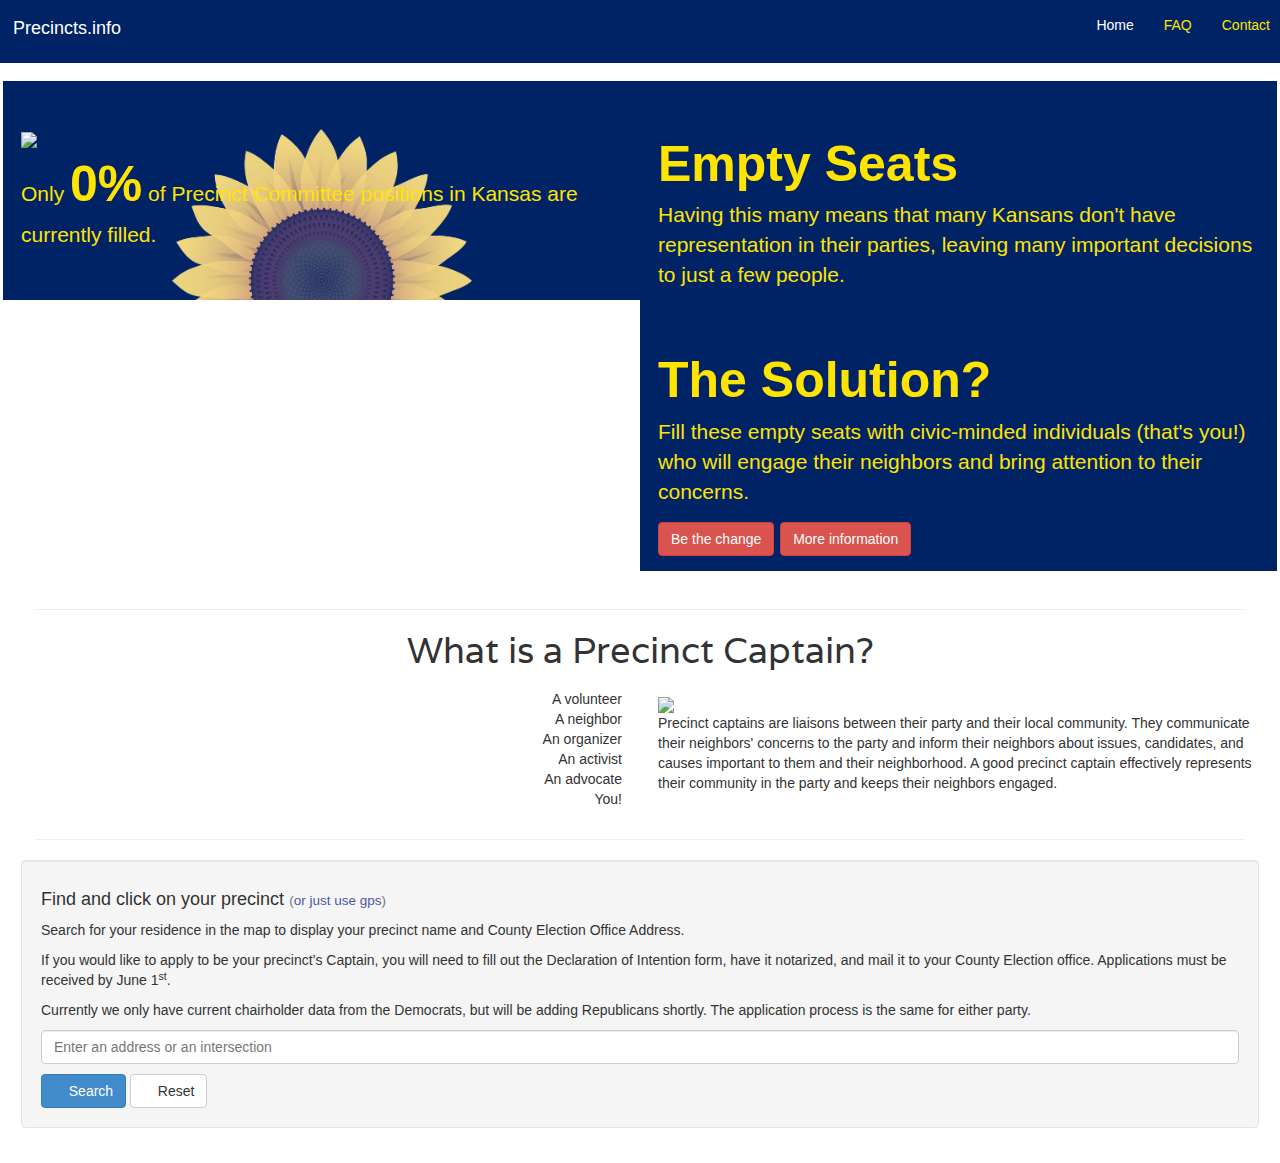
==== index.html @ 1366dc20 "retooling contacts, added some out of band updates from machewgc" ====
<!DOCTYPE html>
<html lang='en'>
  <head>
    <title>Precincts.info</title>
    <meta charset='utf-8' />
    <meta name="viewport" content="width=device-width, initial-scale=1.0, maximum-scale=1.0, user-scalable=no" />
    <meta content='Precincts.info is trying to get citizens involved in their local politics to increase the quality of representation in Kansas.' name='description' />    <!--fb og info-->
    <meta content="At Precincts.info we believe that participation is the key to representation, and are encouraging citizens to become a part of their local politics to increase the quality of their representation." property="og:description"/>
    <meta content="Precincts.info" property="og:title"/>
    <meta content="http://precincts.info/images/ks_og.png" property="og:image"/>
    <meta content="600" property="og:image:height"/>
    <meta content="360" property="og:image:width"/>

    <meta content="http://precincts.info" property="og:url"/>
    <!-- Styles -->
    <link rel="stylesheet" href="css/bootstrap.min.css"/>
    <link rel="stylesheet" href="css/custom.css"/>
    <link href='https://fonts.googleapis.com/css?family=Varela&subset=latin,latin-ext' rel='stylesheet' type='text/css'>
    <!-- HTML5 shim, for IE6-8 support of HTML5 elements -->
    <!--[if lt IE 9]>
      <script type="text/javascript" src="https://html5shim.googlecode.com/svn/trunk/html5.js"></script>
    <![endif]-->
  </head>
  <body>
    <div class='navbar navbar-default navbar-static-top'>
      <div class='container-fluid'>
        <div class="navbar-header">
          <button type="button" class="navbar-toggle" data-toggle="collapse" data-target=".navbar-collapse">
            <span class="icon-bar"></span>
            <span class="icon-bar"></span>
            <span class="icon-bar"></span>
          </button>
          <a class='navbar-brand' href='index.html'>Precincts.info</a>
        </div>
        <div class="navbar-collapse collapse">
          <ul class="nav navbar-nav navbar-right">
            <li class='active'><a href="index.html">Home</a></li>
            <li><a href="faq.html">FAQ</a></li>
            <li><a href="contact.html">Contact</a></li>
          </ul>
        </div><!--/.nav-collapse -->
      </div>
    </div>
    <div class='container-fluid'>
      <div class ="row enforce-jumbotron-height">
        <div class='col-md-6 col-sm-12 jumbotron kansas-blue first-block connected' id='circle'><p style="text-align:left; margin-bottom:50px">Only <strong></strong> of Precinct Committee positions in Kansas are currently filled.</p>
        </div>
        <div class='col-md-6 col-sm-12 jumbotron kansas-blue first-block connected' id='placeholder'><img src="images/placeholder.png"></img><p style="text-align:left; margin-bottom:50px">Only <strong>0%</strong> of Precinct Committee positions in Kansas are currently filled.</p>
        </div>
        <div class="col-md-6 col-sm-12 center-block jumbotron kansas-blue second-block">
          <strong>Empty Seats</strong>
            <p style="text-align:left">Having this many means that many Kansans don't have representation in their parties, leaving many important decisions to just a few people.</p><br><br>
            <strong>The Solution?</strong>
            <p style="text-align:left">Fill these empty seats with civic-minded individuals (that's you!) who will engage their neighbors and bring attention to their concerns.</p>
            <p>
              <a href='#action'><button type="button" class="btn btn-danger">Be the change</button></a>
              <a href='faq.html'><button type="button" class="btn btn-danger">More information</button></a>
            </p>
        </div>
      </div>
      <div class="col-xs-12"><hr></div>
      <div class="row">
        <h1 class="clean-text text-center">What is a Precinct Captain?</h1>
      </div>
      <div class='row'>
        <!--div class="clearfix"></div-->
        <div class='column col-md-6'>
          <p class="clean-text">
            <ul class="list-unstyled" style="text-align:right">
              <li>A volunteer</li>
              <li>A neighbor</li>
              <li>An organizer</li>
              <li>An activist</li>
              <li>An advocate</li>
              <li>You!</li>
            </ul>
          </p>
        </div>
        <div class='column col-md-6 captain-description'>
          <img src="images/pc.png" class="img-responsive" style="max-width:25%"></img>
          <p>Precinct captains are liaisons between their party and their local community. They communicate their neighbors' concerns to the party and inform their neighbors about issues, candidates, and causes important to them and their neighborhood. A good precinct captain effectively represents their community in the party and keeps their neighbors engaged.</p>
        </div>
      </div>
      <div class="col-xs-12"><hr></div>
      <div class='row'>
        <div class='col-md-12'>
          <div class='well' id="action">
            <h4>
              Find and click on your precinct <small>(<a id='find_me' href='#map_canvas'>or just use gps</a>)</small>
            </h4>
            <p>Search for your residence in the map to display your precinct name and County Election Office Address.</p>
            <p>If you would like to apply to be your precinct’s Captain, you will need to fill out the Declaration of Intention form, have it notarized, and mail it to your County Election office. Applications must be received by June 1<sup>st</sup>.</p>
            <p>Currently we only have current chairholder data from the Democrats, but will be adding Republicans shortly. The application process is the same for either party.<p>
            </p>
              <input class='form-control' id='search_address' placeholder='Enter an address or an intersection' type='text' />
            </p>
            <a class='btn btn-primary' id='search' href="#map_canvas">
              <i class='glyphicon glyphicon-search'></i>
              Search
            </a>
            <a class='btn btn-default' id='reset' href='#'>
              <i class='glyphicon glyphicon-repeat'></i>
              Reset
            </a>
            </br>
          </div>
          <div id='map_canvas'></div>
          <div class='spacer'> </div>
        </div>
      </div>
    </div>

    <script type="text/javascript" src="js/jquery-1.10.2.min.js"></script>
    <script type="text/javascript" src="js/bootstrap.min.js"></script>
    <script type="text/javascript" src="js/circle-progress.js"></script>
    <script type="text/javascript" src="js/jquery.address.js"></script>
    <script type="text/javascript" src="https://maps.google.com/maps/api/js?sensor=false&libraries=places"></script>
    <script type="text/javascript" src="js/maps_lib.js"></script>
    <script type='text/javascript'>
      //<![CDATA[
        $(window).resize(function () {
          var h = $(window).height(),
            offsetTop = 105; // Calculate the top offset

          $('#map_canvas').css('height', (h - offsetTop));
        }).resize();

        $(function() {
          var myMap = new MapsLib({
            fusionTableId:          "1Yo3hgMi_f2PQ4WinuGoGfkMhRb67ivualvPe7Le4",
            /*fusionTableId:        "1gnpTUCwXS5G4qYqdQHljuJA05lakFMRhTMKBd43S",*/
            /*fusionTableId:        "1CXVoElvqucpD6KHSA-5VZDZButQx3W-C43y3NstS",
            /*fusionTableId:        "1OznVqT7hDX0l1VW7Xdo1TTI50SZKhw-4GSBMOjYw",
            /*fusionTableId:      "1C2udCrunvxp5MZ_WI-jJ1Ci-6_lnRUMVtrlf4mxs",*/
            /*googleApiKey:       "AIzaSyA3FQFrNr5W2OEVmuENqhb2MBB2JabdaOY",*/
            locationColumn:     "geometry",
            map_center:         [38.500000, -98.419000],
            locationScope:      "Kansas"
          });

          var autocomplete = new google.maps.places.Autocomplete(document.getElementById('search_address'));


          $(':checkbox').click(function(){
            myMap.doSearch();
          });

          $(':radio').click(function(){
            myMap.doSearch();
          });

          $('#search_radius').change(function(){
            myMap.doSearch();
          });

          $('#search').click(function(){
            myMap.doSearch();
          });

          $('#find_me').click(function(){
            myMap.findMe();
            return false;
          });

          $('#reset').click(function(){
            myMap.reset();
            return false;
          });

          $(":text").keydown(function(e){
              var key =  e.keyCode ? e.keyCode : e.which;
              if(key === 13) {
                  $('#search').click();
                  return false;
              }
          });
        });
      //]]>
    </script>
    <script type="text/javascript" src="js/custom.js"></script>
    <script>
      setTimeout(function(){
        $('#placeholder').hide();
        $('#circle').show();
        $('#circle').circleProgress({
            value: .26,
            size: 300,
            thickness: 150,
            fill: {
                gradient: ["red", "orange"],
                image: "images/sunflower.png"
            }
          }).on('circle-animation-progress', function(event, progress) {
              $(this).find('strong').html(parseInt(26 * progress) + '<i>%</i>');
          });
      }, 1000);
    </script>
  </body>
</html>
---- css/custom.css ----
a { color: #4B58A6; }
a:hover { color: #4B58A6; }

#map_canvas img {
  max-width: none;
  padding-bottom: 15px;
}

.spacer {
  padding-top: 15px;
}

#circle canvas {
    max-width: 100%;
    max-height: 100%;
    display: block;
    margin-left: auto;
    margin-right: auto;
}

#circle {
  display: none;
}

.filter-box {
  height: 15px;
  width: 15px;
  display: inline-block;
  *border-right-width: 2px;
  *border-bottom-width: 2px;
  -webkit-border-radius: 5px;
     -moz-border-radius: 5px;
          border-radius: 5px;
  -webkit-background-clip: padding-box;
     -moz-background-clip: padding;
          background-clip: padding-box;
}

.filter-yellow { background-color: #FBF358; }
.filter-green { background-color: #00E13C; }
.filter-blue { background-color: #5781FC; }
.filter-purple { background-color: #7C54FB; }
.filter-red { background-color: #FB6353; }

canvas {-ms-touch-action: double-tap-zoom;}

/* customizations for iframe template */
.iframe #map_canvas { height: 500px; }
.iframe .well { margin-bottom: 5px; }
.iframe .alert { margin-top: 5px; }



.faqHeader {
    font-size: 27px;
    margin: 20px;
}

.panel-heading [data-toggle="collapse"]:after {
    font-family: 'Glyphicons Halflings';
    float: right;
    color: #1B84B5;
    font-size: 18px;
    line-height: 22px;
    /* rotate "play" icon from > (right arrow) to down arrow */
    -webkit-transform: rotate(-90deg);
    -moz-transform: rotate(-90deg);
    -ms-transform: rotate(-90deg);
    -o-transform: rotate(-90deg);
    transform: rotate(-90deg);
}

.panel-heading [data-toggle="collapse"].collapsed:after {
    /* rotate "play" icon from > (right arrow) to ^ (up arrow) */
    -webkit-transform: rotate(90deg);
    -moz-transform: rotate(90deg);
    -ms-transform: rotate(90deg);
    -o-transform: rotate(90deg);
    transform: rotate(90deg);
    color: #454444;
}

.flag {
  width: 25%;
}

.bigger-header {
  font-size: 72px;
  color: #1B84B5;
}

.img-responsive, .thumbnail>img, .thumbnail a>img, .carousel-inner>.item>img, .carousel-inner>.item>a>img {
  width: 75%;
  padding-top: 2vh;
}

body {
  overflow-x: hidden;
}

.carousel-inner>.item {
  padding: 15px;
  align-content: center;
  background-color: #147FD7;

}

.carousel-control.left {
  background-image: none;
}

.carousel-control.right {
  background-image: none;
}

.jumbotron {
  background-color: #147FD7;
  padding-left: 4vh;
  padding-right: 4vh;
  margin-bottom: 2vh;
}

.jumbotron:first-of-type {

}

.carousel-indicators {
  top: 90%;
}

.intro-text {
  color: white;
  width: 75%;
  align-content: center;
  padding-top: 15px;
  padding-bottom: 6vh;
  text-align: justify;
}

@media (min-width:1367px) {
  .intro-text {
    padding-bottom: 10vh;
  }
}

@media (max-width:667px) {
  .img-responsive, .thumbnail>img, .thumbnail a>img, .carousel-inner>.item>img, .carousel-inner>.item>a>img {
    width: 80%;
  }
  .intro-text {
    width: 80%;
  }
  .carousel-control .icon-prev, .carousel-control .icon-next, .carousel-control .glyphicon-chevron-right {
    top: 90%;
    right: 90%;

  }
   .carousel-control .glyphicon-chevron-left {
     top: 90%;
     left: 90%;
   }
  .jumbotron p {
    font-size: 15px;

  }
}

p {

}

@media (max-width:568px) {
  .img-responsive, .thumbnail>img, .thumbnail a>img, .carousel-inner>.item>img, .carousel-inner>.item>a>img {
    width: 80%;
  }
  .intro-text {
    width: 80%;
    font-size: 10;
  }
  strong {
    font-size: 30px;
  }
}

.navbar-default .navbar-collapse, .navbar-default .navbar-form {
  border-color: white;
  border: none;
  background-color: #002366;
}

.navbar-default .navbar-brand {
  color: #ffe400;
}

.navbar-default .navbar-nav>.active>a, .navbar-default .navbar-nav>.active>a:hover, .navbar-default .navbar-nav>.active>a:focus {
  color: white;
  background-color: #002366;
}

.navbar-default .navbar-nav>li>a {
  color: #ffe400;
}

.container-fluid:first-of-type {
  padding: 0px;
}

.navbar-header {
  padding-left: 10px;
  padding-right: 10px;
  vertical-align: center;
}

.navbar-right {
  padding-right: 10px;
}

.navbar-default .navbar-toggle .icon-bar {
  background-color: #ffe400;
}

.col-md-6 {

}

.navbar-toggle {
  background-color: #002366;
  padding: 1vh;
  vertical-align: center;
  margin-right: 2vh;
}

.navbar-brand {
  padding: 2vh;
}

.navbar-default {
  background-color: #002366;
  border-color: #002366;
}

.navbar-default .navbar-toggle {
  border-color: white;
}

.navbar {
  min-height: 7vh;
  max-height: 7vh;
  margin-bottom: 2vh;
}

.navbar-default .navbar-toggle:hover, .navbar-default .navbar-toggle:focus {
  background-color: #002366;
}

.container-fluid {
  padding-left: 2vh;
  padding-right: 2vh;
}

.col-md-12 {
  padding-left: 2vh;
  padding-right: 2vh;
}

.carousel {
  padding-left: 2vh;
  padding-right: 2vh;
  margin-bottom: 2vh;
}

.kansas-blue {
  background-color: #002366;
  color: #ffe400;
  text-align: justify;
}

.navbar-default .navbar-nav > li > a:hover, .navbar-default .navbar-nav > li > a:focus {
  color: white;
}

.navbar-default:hover .navbar-brand:hover {
  color: white;
}

.col-xs-1, .col-sm-1, .col-md-1, .col-lg-1, .col-xs-2, .col-sm-2, .col-md-2, .col-lg-2, .col-xs-3, .col-sm-3, .col-md-3, .col-lg-3, .col-xs-4, .col-sm-4, .col-md-4, .col-lg-4, .col-xs-5, .col-sm-5, .col-md-5, .col-lg-5, .col-xs-6, .col-sm-6, .col-md-6, .col-lg-6, .col-xs-7, .col-sm-7, .col-md-7, .col-lg-7, .col-xs-8, .col-sm-8, .col-md-8, .col-lg-8, .col-xs-9, .col-sm-9, .col-md-9, .col-lg-9, .col-xs-10, .col-sm-10, .col-md-10, .col-lg-10, .col-xs-11, .col-sm-11, .col-md-11, .col-lg-11, .col-xs-12, .col-sm-12, .col-md-12, .col-lg-12 {
  padding-left: 2vh;
  padding-right: 2vh;
  padding-bottom: 0px;
}

@media (min-width:992px) {
  .first-column {
    padding-right: 0px;
  }
}
@media (max-width:992px)
  .first-block {
    margin-bottom: 0px;
  }
}

.kansas-text {
  width: 75%;
}

.kansas-cc-text {
  color:  #ffe400;
  text-align: left;
}

.connected {
  background-image: url(../images/sunflower.png);
  background-repeat: no-repeat;
  background-position: center top;
  border-top: 48px solid #002366;


  background-size: 300px;
  background-blend-mode: screen;
}

h3 {
  text-align: center;
}

.progress-head {
  color: white;
  font-size:  300%;
}

.progress-body {
  color: white;
  font-size: 200%;
}

.faqHeader {
  margin-left: 0;
  margin-bottom: 10px;
}

.alert {
  margin-bottom: 0px;
}

.panel .panel-default {
  vertical-align: middle;
}

strong {
  font-size: 50px;
}

h1 {
  word-wrap: break-word;
}

h2 {
  font-size: 30px;
}

@media (max-width:992px) {
.first-block {
  margin-bottom: 0px;
}
}

.first-block {
  padding-top: 0px;
}

.clean-text {
  font-family: 'Varela';
}

.contact-card {
  padding: 5%;
  background-image: url("../images/paper.png");
}

.contact-card-left {
  text-align: left;
}

.contact-card-right {
  text-align: right;
}
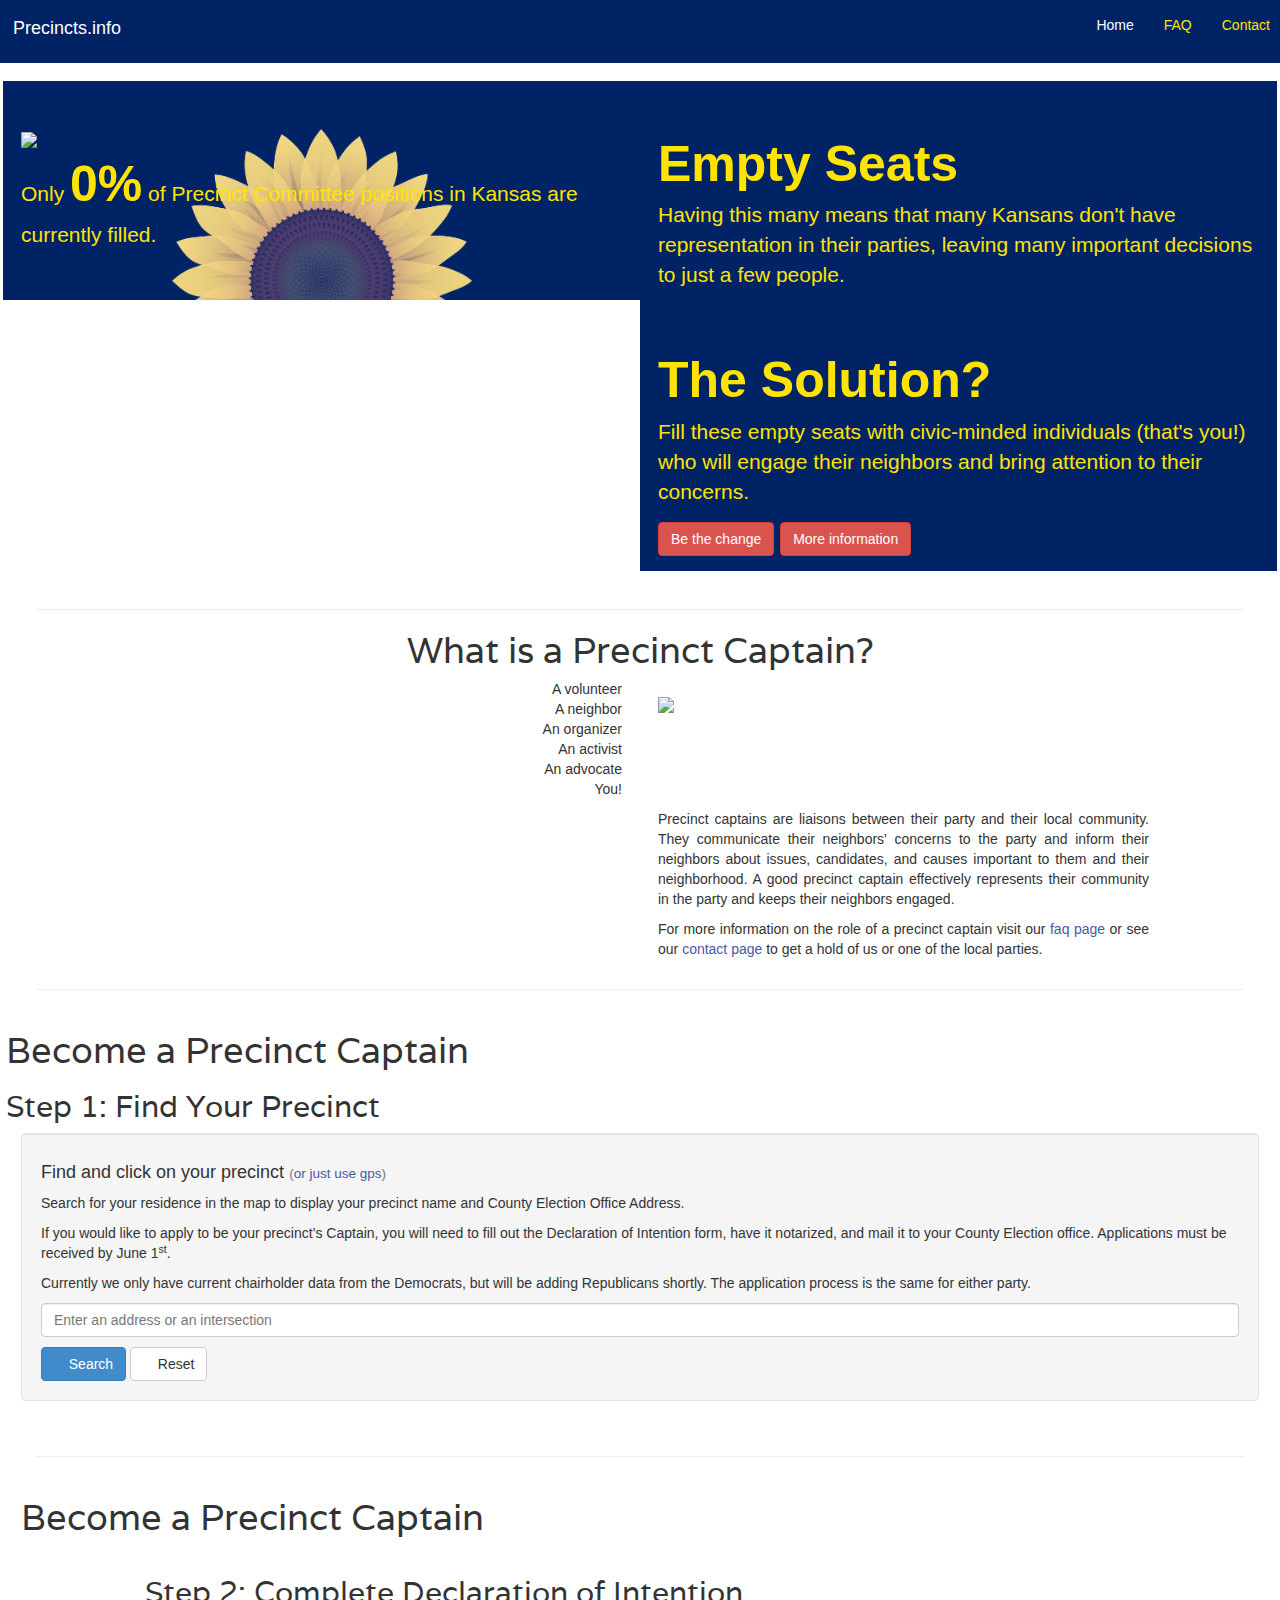
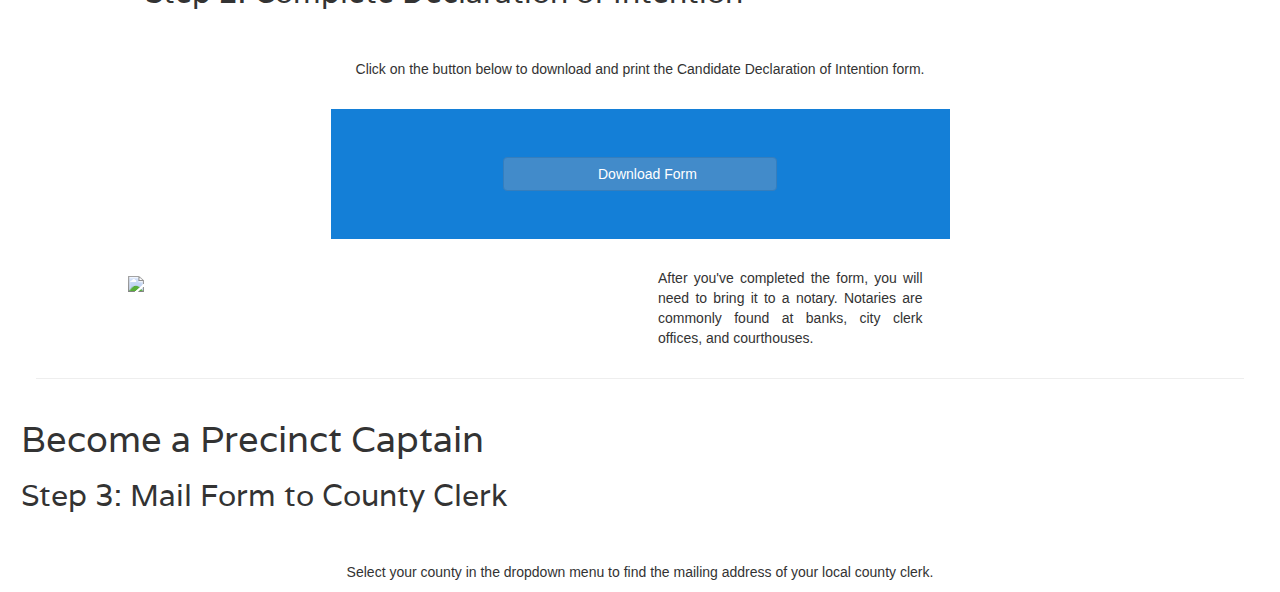
==== commit e945333b: "messed around" ====
--- a/index.html
+++ b/index.html
@@ -64,7 +64,8 @@
       </div>
       <div class='row'>
         <!--div class="clearfix"></div-->
-        <div class='column col-md-6'>
+        <div class='column col-md-12'>
+          <div class="col-md-6"
           <p class="clean-text">
             <ul class="list-unstyled" style="text-align:right">
               <li>A volunteer</li>
@@ -75,15 +76,27 @@
               <li>You!</li>
             </ul>
           </p>
-        </div>
-        <div class='column col-md-6 captain-description'>
-          <img src="images/pc.png" class="img-responsive" style="max-width:25%"></img>
+          </div>
+          <div class="col-md-6">
+            <img src="images/pc.png" class="img-responsive" style="max-width:25%"></img>
+          </div>
+        </div>
+        <div class="col-md-6"></div>
+        <div class='column col-md-6 captain-description center-block'>
+
           <p>Precinct captains are liaisons between their party and their local community. They communicate their neighbors' concerns to the party and inform their neighbors about issues, candidates, and causes important to them and their neighborhood. A good precinct captain effectively represents their community in the party and keeps their neighbors engaged.</p>
-        </div>
+          <p>For more information on the role of a precinct captain visit our <a href="faq.html">faq page</a> or see our <a href="contact.html">contact page</a> to get a hold of us or one of the local parties.</p>
+        </div>
+
+
       </div>
       <div class="col-xs-12"><hr></div>
       <div class='row'>
         <div class='col-md-12'>
+          <div class="row">
+            <h1 class="clean-text">Become a Precinct Captain</h1>
+            <h2 class="clean-text">Step 1: Find Your Precinct</h2>
+          </div>
           <div class='well' id="action">
             <h4>
               Find and click on your precinct <small>(<a id='find_me' href='#map_canvas'>or just use gps</a>)</small>
@@ -108,6 +121,36 @@
           <div class='spacer'> </div>
         </div>
       </div>
+      <div class="col-xs-12"><hr></div>
+      <div class='col-md-12'>
+        <div class="row">
+          <h1 class="clean-text">Become a Precinct Captain</h1>
+          <h2 style="position:relative;left:10%;padding-top:20px" class="clean-text">Step 2: Complete Declaration of Intention</h2><br><br>
+          <p style="text-align: center;padding-bottom:20px">Click on the button below to download and print the Candidate Declaration of Intention form.</p>
+          <div class="jumbotron center-block" style="width:50%">
+            <a class='btn btn-primary center-block' style="position:relative;width:50%" href="http://www.sos.ks.gov/forms/Elections/PD.pdf" target="_blank">
+              <i class="glyphicon glyphicon-arrow-down"></i>
+              Download Form
+            </a>
+          </div>
+          <div class="col-md-3"></div>
+          <div class="col-md-12">
+          <div class="col-md-6">
+          <img class="img-responsive center-block" src="images/courthouse.png"></img>
+          </div>
+          <p style="padding-top: 10px; text-align: justify;top:0%" class="col-md-3 center-block">After you've completed the form, you will need to bring it to a notary. Notaries are commonly found at banks, city clerk offices, and courthouses.</p>
+          </div>
+
+        </div>
+      </div>
+      <div class="col-xs-12"><hr></div>
+      <div class='col-md-12'>
+        <div class="row">
+          <h1 class="clean-text">Become a Precinct Captain</h1>
+          <h2 style="" class="clean-text">Step 3: Mail Form to County Clerk</h2><br><br>
+          <p style="text-align: center">Select your county in the dropdown menu to find the mailing address of your local county clerk.</p>
+        </div>
+      </div>
     </div>
 
     <script type="text/javascript" src="js/jquery-1.10.2.min.js"></script>
--- a/css/custom.css
+++ b/css/custom.css
@@ -374,14 +374,22 @@
 }
 
 .contact-card {
-  padding: 5%;
-  background-image: url("../images/paper.png");
-}
-
-.contact-card-left {
+  padding: 3%;
   text-align: left;
 }
 
-.contact-card-right {
-  text-align: right;
-}
+.captain-description {
+  padding-right: 10vw;
+  text-align: justify;
+}
+
+.table-no-border th, .table-no-border td {
+  border-top: none;
+  padding-top: 10px;;
+  padding-right: 5%;
+  white-space: nowrap
+}
+
+.cc-img {
+  max-width: 300px;
+}
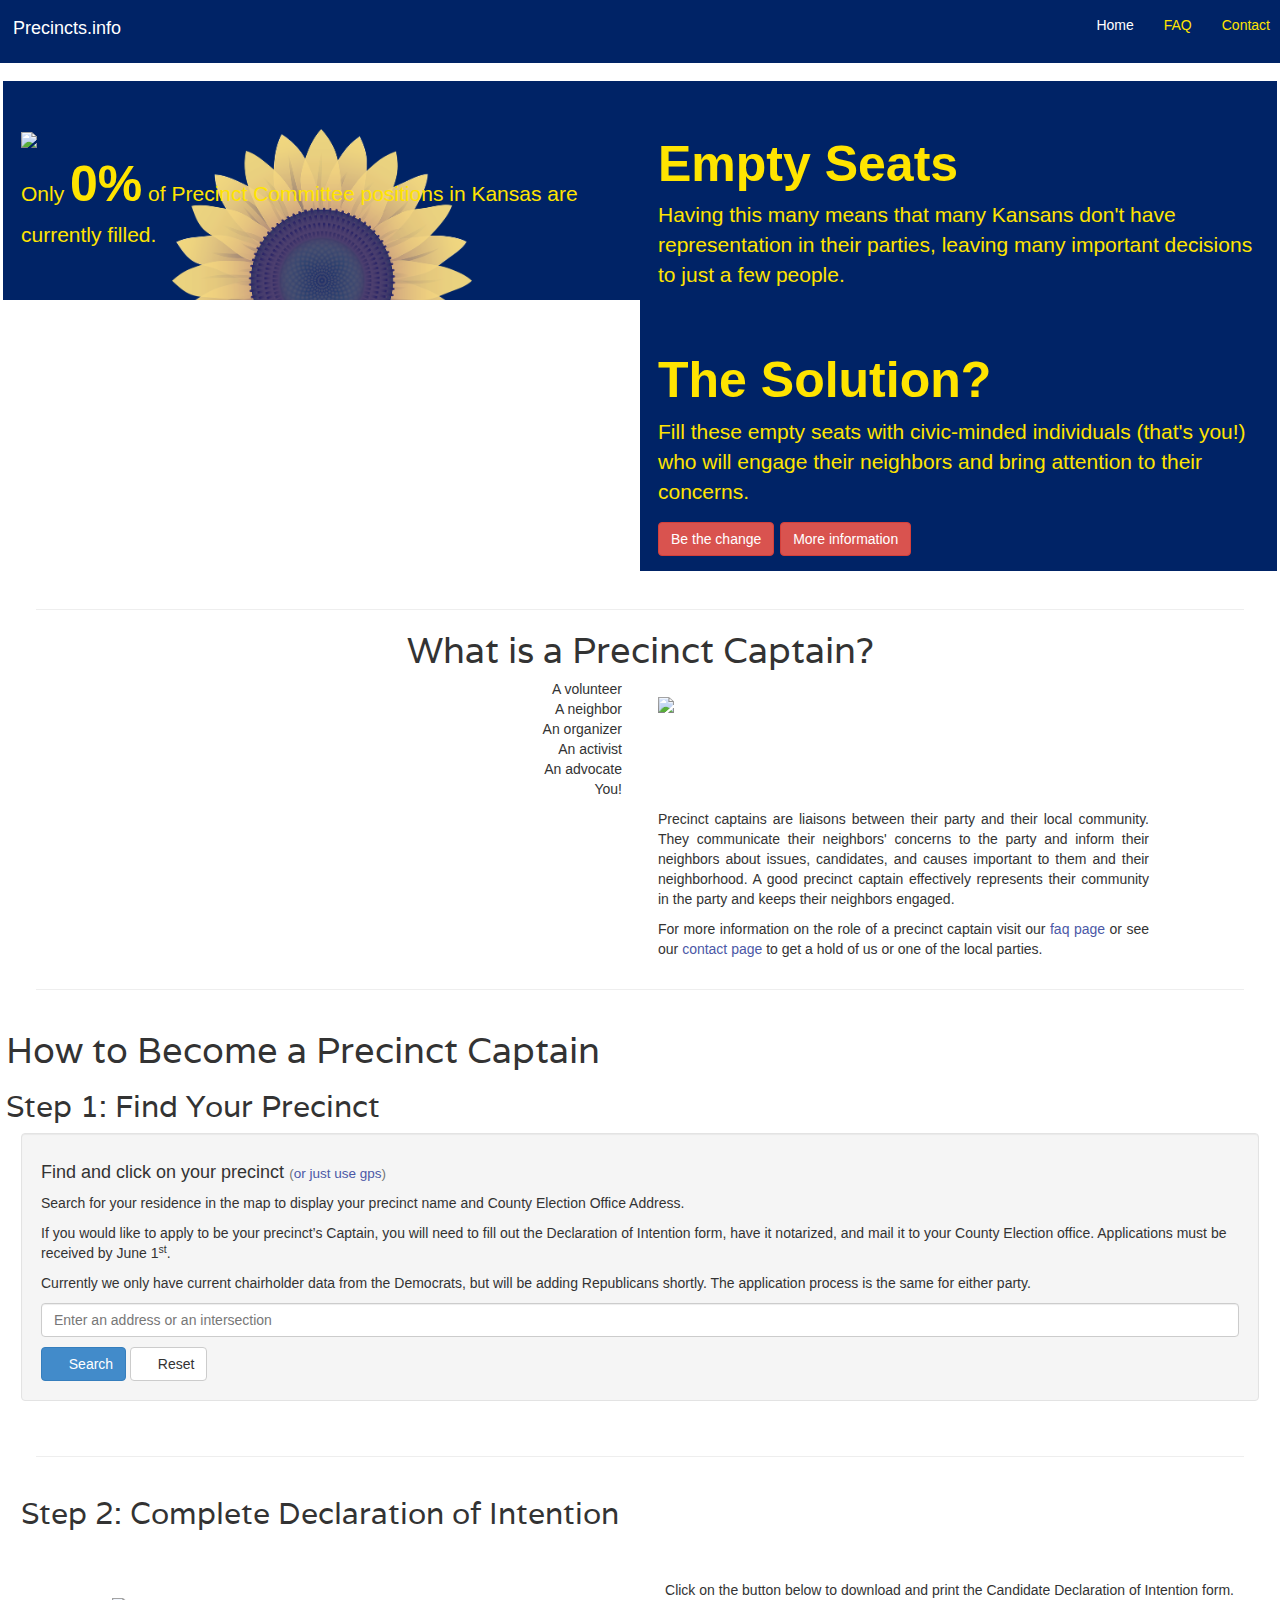
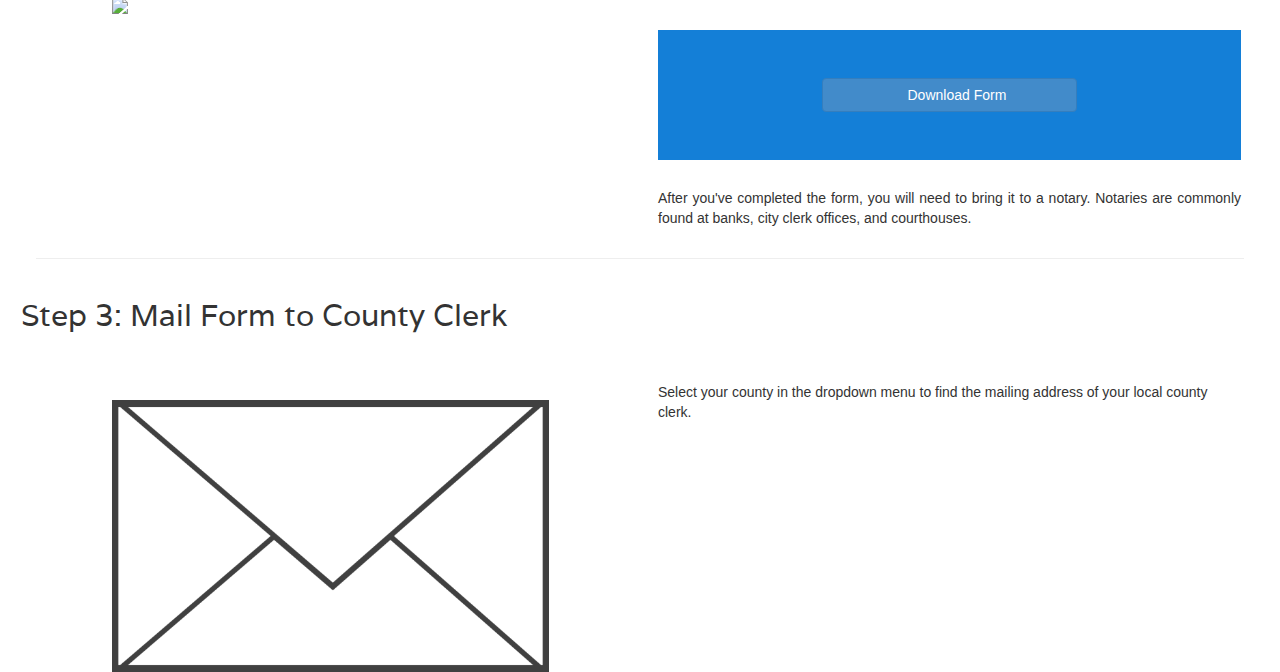
==== commit 9aa560ff: "added letters.png and styled steps" ====
--- a/index.html
+++ b/index.html
@@ -94,10 +94,10 @@
       <div class='row'>
         <div class='col-md-12'>
           <div class="row">
-            <h1 class="clean-text">Become a Precinct Captain</h1>
-            <h2 class="clean-text">Step 1: Find Your Precinct</h2>
-          </div>
-          <div class='well' id="action">
+            <h1 class="clean-text">How to Become a Precinct Captain</h1>
+            <h2 class="clean-text"  id="action">Step 1: Find Your Precinct</h2>
+          </div>
+          <div class='well'>
             <h4>
               Find and click on your precinct <small>(<a id='find_me' href='#map_canvas'>or just use gps</a>)</small>
             </h4>
@@ -124,32 +124,37 @@
       <div class="col-xs-12"><hr></div>
       <div class='col-md-12'>
         <div class="row">
-          <h1 class="clean-text">Become a Precinct Captain</h1>
-          <h2 style="position:relative;left:10%;padding-top:20px" class="clean-text">Step 2: Complete Declaration of Intention</h2><br><br>
+          <h2 class="clean-text">Step 2: Complete Declaration of Intention</h2><br><br>
+          <div class="col-md-6">
+          <img class="img-responsive center-block" src="images/courthouse.png"></img>
+          </div>
+          <div class="col-md-6">
           <p style="text-align: center;padding-bottom:20px">Click on the button below to download and print the Candidate Declaration of Intention form.</p>
-          <div class="jumbotron center-block" style="width:50%">
+          <div class="jumbotron center-block">
             <a class='btn btn-primary center-block' style="position:relative;width:50%" href="http://www.sos.ks.gov/forms/Elections/PD.pdf" target="_blank">
               <i class="glyphicon glyphicon-arrow-down"></i>
               Download Form
             </a>
           </div>
-          <div class="col-md-3"></div>
-          <div class="col-md-12">
-          <div class="col-md-6">
-          <img class="img-responsive center-block" src="images/courthouse.png"></img>
-          </div>
-          <p style="padding-top: 10px; text-align: justify;top:0%" class="col-md-3 center-block">After you've completed the form, you will need to bring it to a notary. Notaries are commonly found at banks, city clerk offices, and courthouses.</p>
-          </div>
-
+
+          <p style="padding-top: 10px; text-align: justify;top:0%" class="center-block">After you've completed the form, you will need to bring it to a notary. Notaries are commonly found at banks, city clerk offices, and courthouses.</p>
+          </div>
         </div>
       </div>
       <div class="col-xs-12"><hr></div>
       <div class='col-md-12'>
         <div class="row">
-          <h1 class="clean-text">Become a Precinct Captain</h1>
           <h2 style="" class="clean-text">Step 3: Mail Form to County Clerk</h2><br><br>
-          <p style="text-align: center">Select your county in the dropdown menu to find the mailing address of your local county clerk.</p>
-        </div>
+        </div>
+        <div class="row">
+          <div class="col-md-6" style="vertical-align:bottom">
+            <img class="img-responsive center-block" src="images/letter.png"></img>
+          </div>
+          <div class="col-md-6">
+            <p>Select your county in the dropdown menu to find the mailing address of your local county clerk.</p>
+          </div>
+        </div>
+
       </div>
     </div>
 
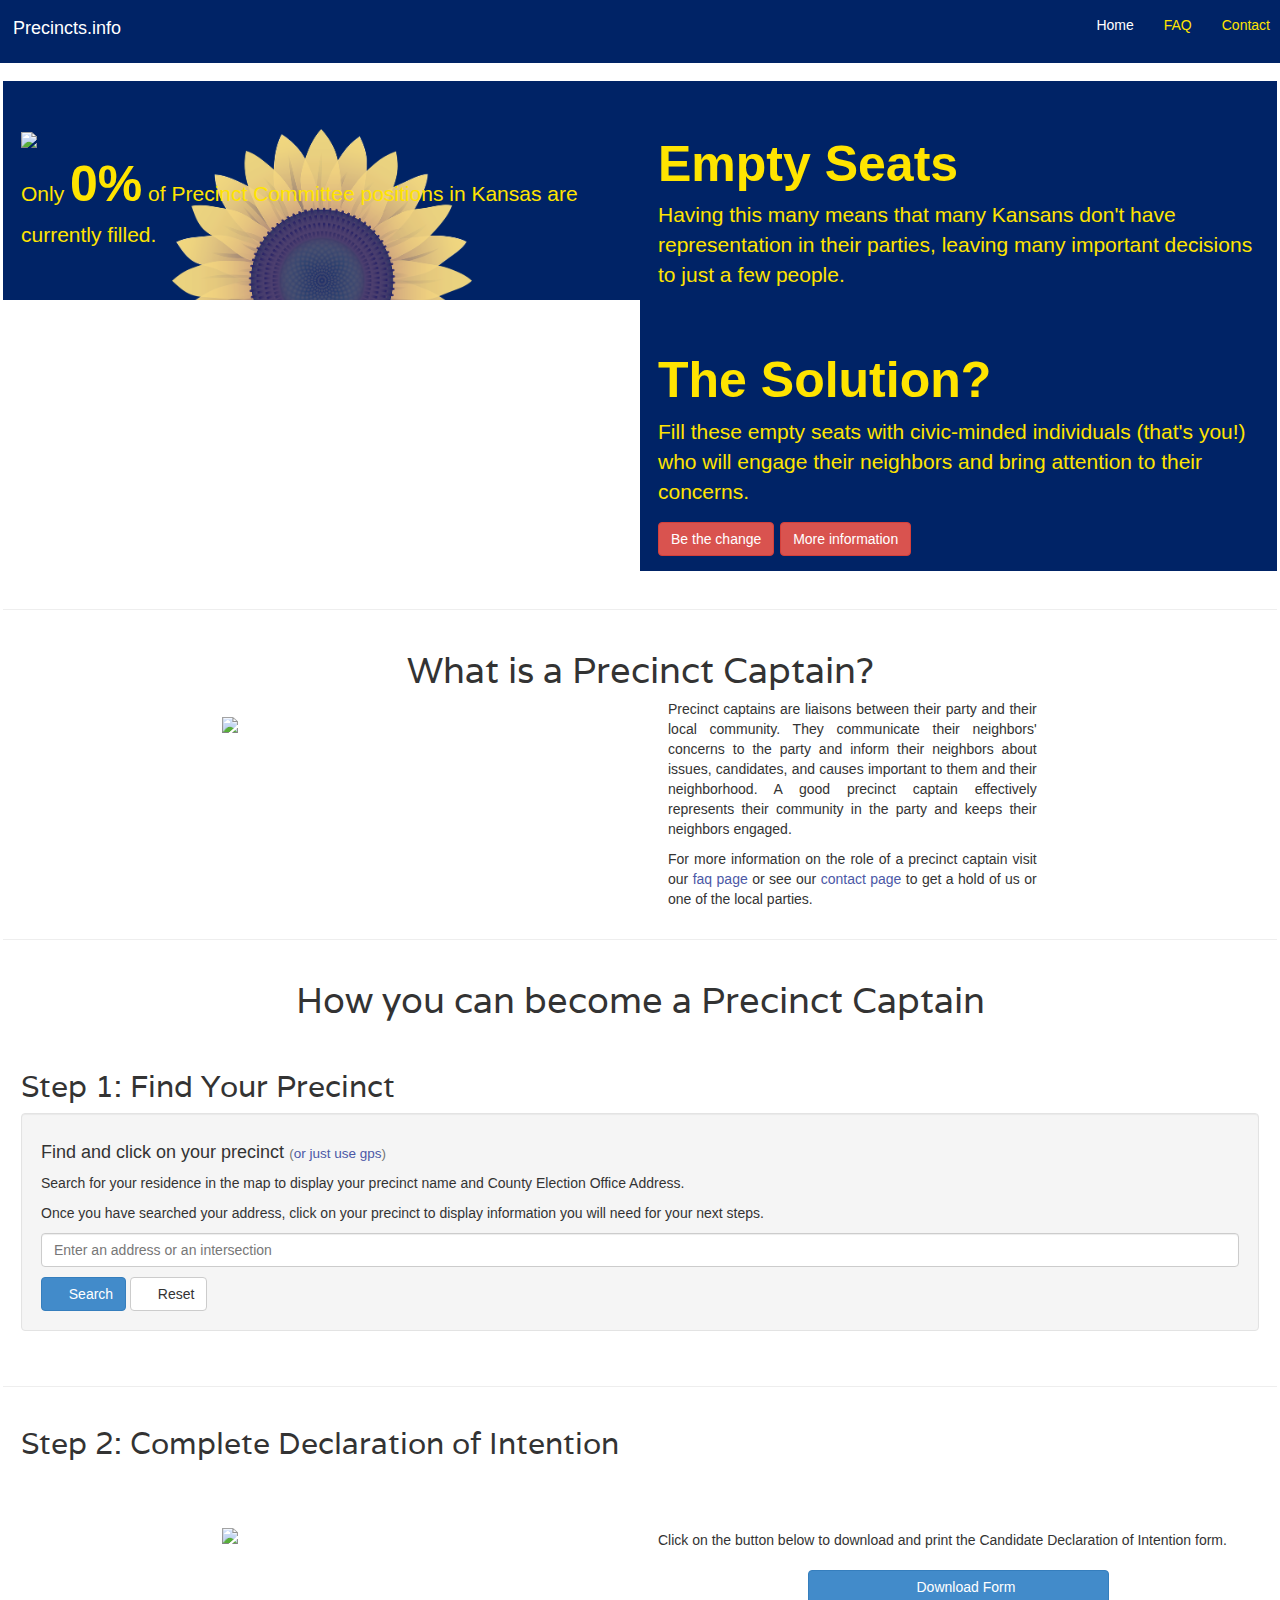
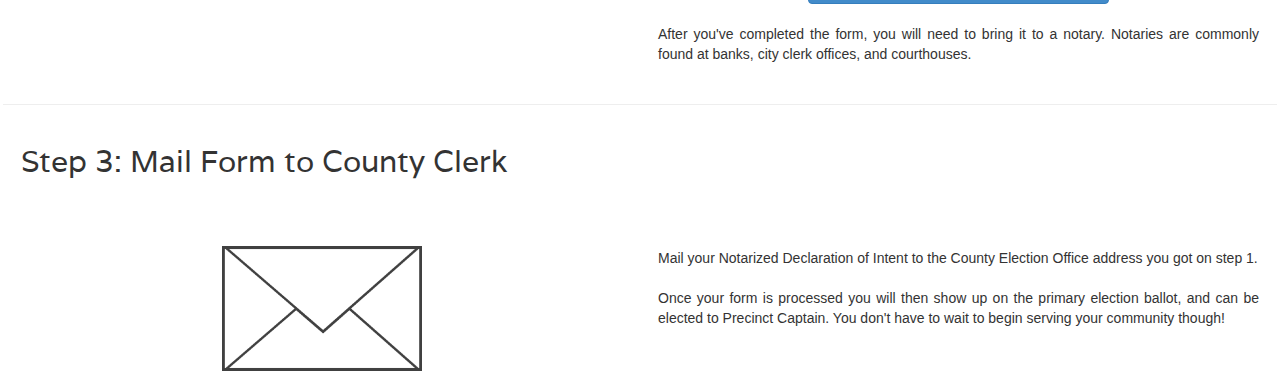
==== commit 06ed7a1a: "modified precinct captain text styling" ====
--- a/index.html
+++ b/index.html
@@ -4,6 +4,10 @@
     <title>Precincts.info</title>
     <meta charset='utf-8' />
     <meta name="viewport" content="width=device-width, initial-scale=1.0, maximum-scale=1.0, user-scalable=no" />
+    <meta name="title" content="Find out what a Precinct Captain is in Kansas, and how to become one." />
+    <meta name="robots" content="INDEX, FOLLOW" />
+    <meta name="keywords" content="precincts,kansas,republican,democrat,democracy,politics,activism,precinct captain,precinct committeeman,precinct committeewoman,precinct chariman,precinct chairwoman,precinct chair,election,vote" />
+    <meta name="author" content="Precincts.info" />
     <meta content='Precincts.info is trying to get citizens involved in their local politics to increase the quality of representation in Kansas.' name='description' />    <!--fb og info-->
     <meta content="At Precincts.info we believe that participation is the key to representation, and are encouraging citizens to become a part of their local politics to increase the quality of their representation." property="og:description"/>
     <meta content="Precincts.info" property="og:title"/>
@@ -42,7 +46,7 @@
       </div>
     </div>
     <div class='container-fluid'>
-      <div class ="row enforce-jumbotron-height">
+      <div class="row enforce-jumbotron-height">
         <div class='col-md-6 col-sm-12 jumbotron kansas-blue first-block connected' id='circle'><p style="text-align:left; margin-bottom:50px">Only <strong></strong> of Precinct Committee positions in Kansas are currently filled.</p>
         </div>
         <div class='col-md-6 col-sm-12 jumbotron kansas-blue first-block connected' id='placeholder'><img src="images/placeholder.png"></img><p style="text-align:left; margin-bottom:50px">Only <strong>0%</strong> of Precinct Committee positions in Kansas are currently filled.</p>
@@ -58,53 +62,37 @@
             </p>
         </div>
       </div>
-      <div class="col-xs-12"><hr></div>
-      <div class="row">
-        <h1 class="clean-text text-center">What is a Precinct Captain?</h1>
-      </div>
-      <div class='row'>
-        <!--div class="clearfix"></div-->
-        <div class='column col-md-12'>
-          <div class="col-md-6"
-          <p class="clean-text">
-            <ul class="list-unstyled" style="text-align:right">
-              <li>A volunteer</li>
-              <li>A neighbor</li>
-              <li>An organizer</li>
-              <li>An activist</li>
-              <li>An advocate</li>
-              <li>You!</li>
-            </ul>
-          </p>
-          </div>
-          <div class="col-md-6">
-            <img src="images/pc.png" class="img-responsive" style="max-width:25%"></img>
-          </div>
-        </div>
-        <div class="col-md-6"></div>
-        <div class='column col-md-6 captain-description center-block'>
-
-          <p>Precinct captains are liaisons between their party and their local community. They communicate their neighbors' concerns to the party and inform their neighbors about issues, candidates, and causes important to them and their neighborhood. A good precinct captain effectively represents their community in the party and keeps their neighbors engaged.</p>
-          <p>For more information on the role of a precinct captain visit our <a href="faq.html">faq page</a> or see our <a href="contact.html">contact page</a> to get a hold of us or one of the local parties.</p>
-        </div>
-
-
-      </div>
-      <div class="col-xs-12"><hr></div>
+      <div class="row"><hr></div> <!-- What is a Precinct Captain Section -->
+      <div class="row">
+        <div class='col-md-12'>
+          <h1 class="clean-text" style="text-align: center;">What is a Precinct Captain?</h1>
+        </div>
+      </div>
+      <div class="row">
+        <div class="col-md-6">
+          <img class="img-responsive center-block row-leader" src="images/pc.png"></img>
+        </div>
+        <div class="col-md-4">
+          <p style="text-align:justify;padding-left:10px;padding-right:10px">Precinct captains are liaisons between their party and their local community. They communicate their neighbors' concerns to the party and inform their neighbors about issues, candidates, and causes important to them and their neighborhood. A good precinct captain effectively represents their community in the party and keeps their neighbors engaged.</p>
+          <p style="text-align:justify;padding-left:10px;padding-right:10px">For more information on the role of a precinct captain visit our <a href="faq.html">faq page</a> or see our <a href="contact.html">contact page</a> to get a hold of us or one of the local parties.</p>
+        </div>
+      </div>
+      <div class="row"><hr></div> <!-- Begin PC Process -->
       <div class='row'>
         <div class='col-md-12'>
-          <div class="row">
-            <h1 class="clean-text">How to Become a Precinct Captain</h1>
-            <h2 class="clean-text"  id="action">Step 1: Find Your Precinct</h2>
-          </div>
+          <h1 class="clean-text" style="text-align: center;">How you can become a Precinct Captain</h1><br>
+          <h2 class="clean-text" id="action">Step 1: Find Your Precinct</h2>
+        </div>
+      </div>
+      <div class="row">
+        <div class="col-lg-12">
           <div class='well'>
             <h4>
               Find and click on your precinct <small>(<a id='find_me' href='#map_canvas'>or just use gps</a>)</small>
             </h4>
             <p>Search for your residence in the map to display your precinct name and County Election Office Address.</p>
-            <p>If you would like to apply to be your precinct’s Captain, you will need to fill out the Declaration of Intention form, have it notarized, and mail it to your County Election office. Applications must be received by June 1<sup>st</sup>.</p>
-            <p>Currently we only have current chairholder data from the Democrats, but will be adding Republicans shortly. The application process is the same for either party.<p>
-            </p>
+            <p>Once you have searched your address, click on your precinct to display information you will need for your next steps.</p>
+            <p>
               <input class='form-control' id='search_address' placeholder='Enter an address or an intersection' type='text' />
             </p>
             <a class='btn btn-primary' id='search' href="#map_canvas">
@@ -121,40 +109,42 @@
           <div class='spacer'> </div>
         </div>
       </div>
-      <div class="col-xs-12"><hr></div>
-      <div class='col-md-12'>
-        <div class="row">
+      <div class="row"><hr></div> <!-- Declaration of Intention Form -->
+      <div class='row'>
+        <div class="col-md-12">
           <h2 class="clean-text">Step 2: Complete Declaration of Intention</h2><br><br>
-          <div class="col-md-6">
-          <img class="img-responsive center-block" src="images/courthouse.png"></img>
-          </div>
-          <div class="col-md-6">
-          <p style="text-align: center;padding-bottom:20px">Click on the button below to download and print the Candidate Declaration of Intention form.</p>
-          <div class="jumbotron center-block">
+        </div>
+      </div>
+      <div class="row">
+        <div class="col-md-6">
+          <img class="img-responsive center-block row-leader" src="images/courthouse.png"></img>
+        </div>
+        <div class="col-md-6">
+          <p class="how-to-text">Click on the button below to download and print the Candidate Declaration of Intention form.</p>
+          <div class="center-block">
             <a class='btn btn-primary center-block' style="position:relative;width:50%" href="http://www.sos.ks.gov/forms/Elections/PD.pdf" target="_blank">
-              <i class="glyphicon glyphicon-arrow-down"></i>
-              Download Form
+            <i class="glyphicon glyphicon-arrow-down"></i>
+            Download Form
             </a>
           </div>
 
-          <p style="padding-top: 10px; text-align: justify;top:0%" class="center-block">After you've completed the form, you will need to bring it to a notary. Notaries are commonly found at banks, city clerk offices, and courthouses.</p>
-          </div>
-        </div>
-      </div>
-      <div class="col-xs-12"><hr></div>
-      <div class='col-md-12'>
-        <div class="row">
+          <p class="how-to-text" class="center-block">After you've completed the form, you will need to bring it to a notary. Notaries are commonly found at banks, city clerk offices, and courthouses.</p>
+        </div>
+      </div>
+      <div class="row"><hr></div> <!-- Mail to County Clerk process-->
+      <div class="row">
+        <div class=col-md-12>
           <h2 style="" class="clean-text">Step 3: Mail Form to County Clerk</h2><br><br>
         </div>
-        <div class="row">
-          <div class="col-md-6" style="vertical-align:bottom">
-            <img class="img-responsive center-block" src="images/letter.png"></img>
-          </div>
-          <div class="col-md-6">
-            <p>Select your county in the dropdown menu to find the mailing address of your local county clerk.</p>
-          </div>
-        </div>
-
+      </div>
+      <div class="row">
+        <div class="col-md-6" style="vertical-align:bottom">
+          <img class="img-responsive center-block row-leader" src="images/letter.png"></img>
+        </div>
+        <div class="col-md-6">
+          <p class="how-to-text">Mail your Notarized Declaration of Intent to the County Election Office address you got on step 1.</p>
+          <p class="how-to-text" style="padding-top:0">Once your form is processed you will then show up on the primary election ballot, and can be elected to Precinct Captain. You don't have to wait to begin serving your community though!
+        </div>
       </div>
     </div>
 
--- a/css/custom.css
+++ b/css/custom.css
@@ -16,6 +16,7 @@
     display: block;
     margin-left: auto;
     margin-right: auto;
+    padding-top: 1px;
 }
 
 #circle {
@@ -393,3 +394,22 @@
 .cc-img {
   max-width: 300px;
 }
+
+.row-leader {
+    width: 200px;
+    height: auto;
+}
+
+.how-to-text {
+  text-align: justify;
+  padding-bottom:20px;
+  padding-top:20px;
+  margin-bottom:0
+}
+
+@media (max-width:992px) {
+  .how-to-text {
+    padding-left: 20vw;
+    padding-right: 20vw;
+  }
+}
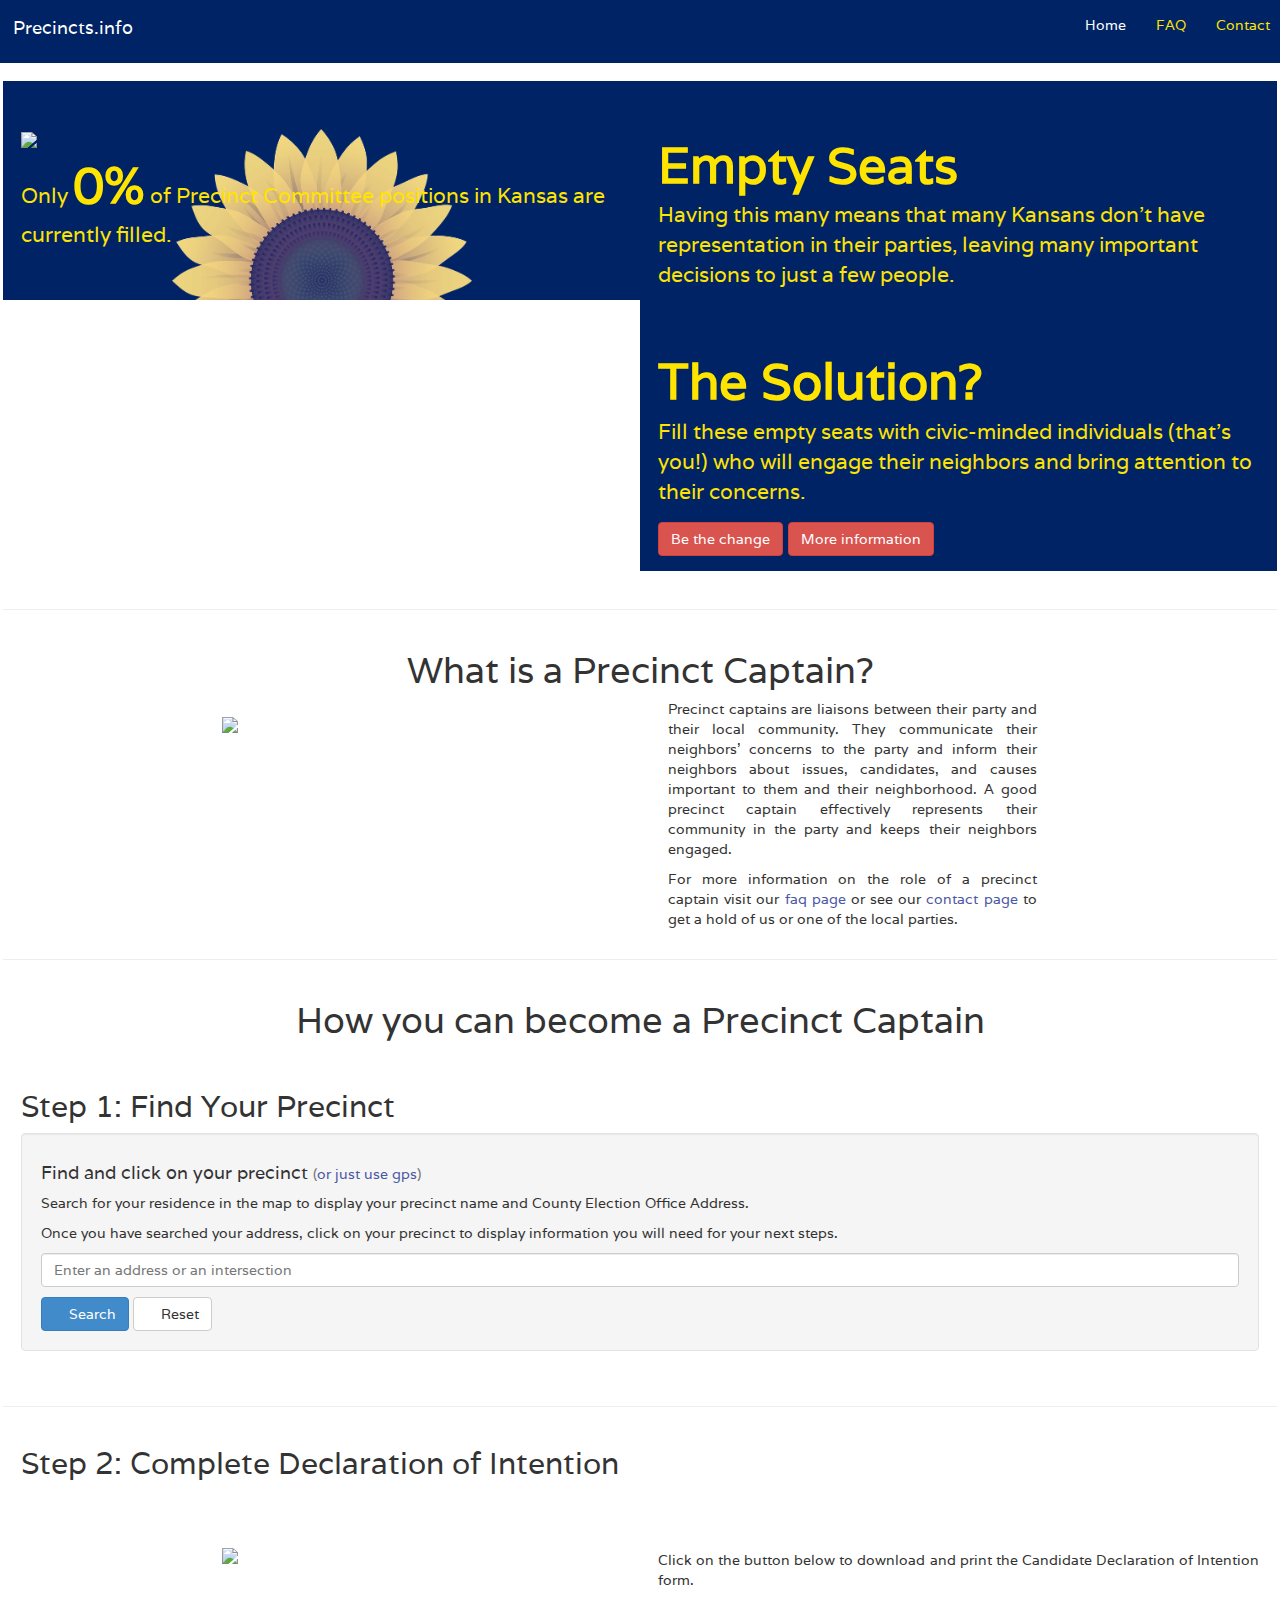
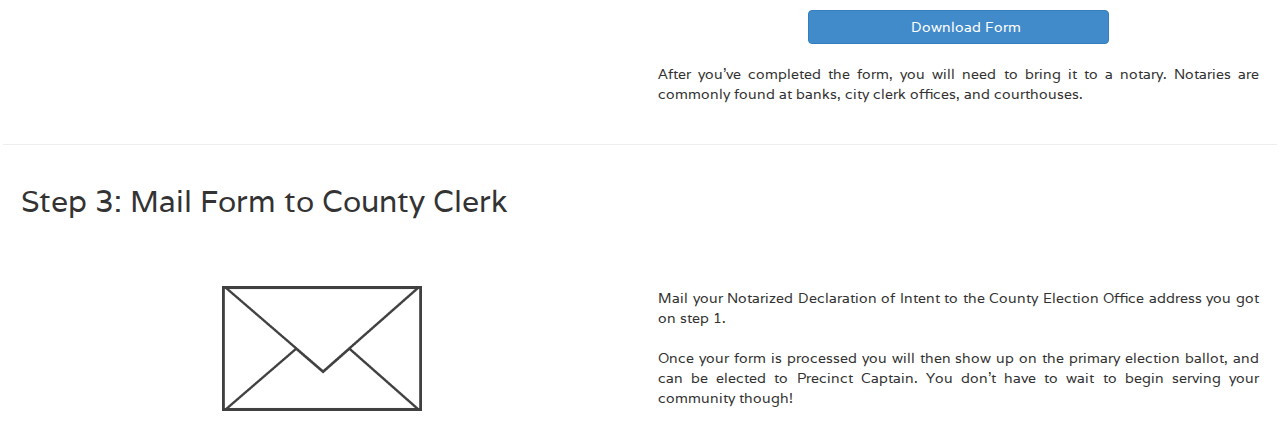
==== commit 72d9ffd3: "standardized font on varela" ====
--- a/index.html
+++ b/index.html
@@ -26,7 +26,7 @@
     <![endif]-->
   </head>
   <body>
-    <div class='navbar navbar-default navbar-static-top'>
+    <div class='navbar navbar-default navbar-static-top clean-text'>
       <div class='container-fluid'>
         <div class="navbar-header">
           <button type="button" class="navbar-toggle" data-toggle="collapse" data-target=".navbar-collapse">
@@ -45,7 +45,7 @@
         </div><!--/.nav-collapse -->
       </div>
     </div>
-    <div class='container-fluid'>
+    <div class='container-fluid clean-text'>
       <div class="row enforce-jumbotron-height">
         <div class='col-md-6 col-sm-12 jumbotron kansas-blue first-block connected' id='circle'><p style="text-align:left; margin-bottom:50px">Only <strong></strong> of Precinct Committee positions in Kansas are currently filled.</p>
         </div>
@@ -78,10 +78,10 @@
         </div>
       </div>
       <div class="row"><hr></div> <!-- Begin PC Process -->
-      <div class='row'>
+      <div class='row' id="action">
         <div class='col-md-12'>
           <h1 class="clean-text" style="text-align: center;">How you can become a Precinct Captain</h1><br>
-          <h2 class="clean-text" id="action">Step 1: Find Your Precinct</h2>
+          <h2 class="clean-text">Step 1: Find Your Precinct</h2>
         </div>
       </div>
       <div class="row">
@@ -231,7 +231,7 @@
           }).on('circle-animation-progress', function(event, progress) {
               $(this).find('strong').html(parseInt(26 * progress) + '<i>%</i>');
           });
-      }, 1000);
+      }, 1500);
     </script>
   </body>
 </html>
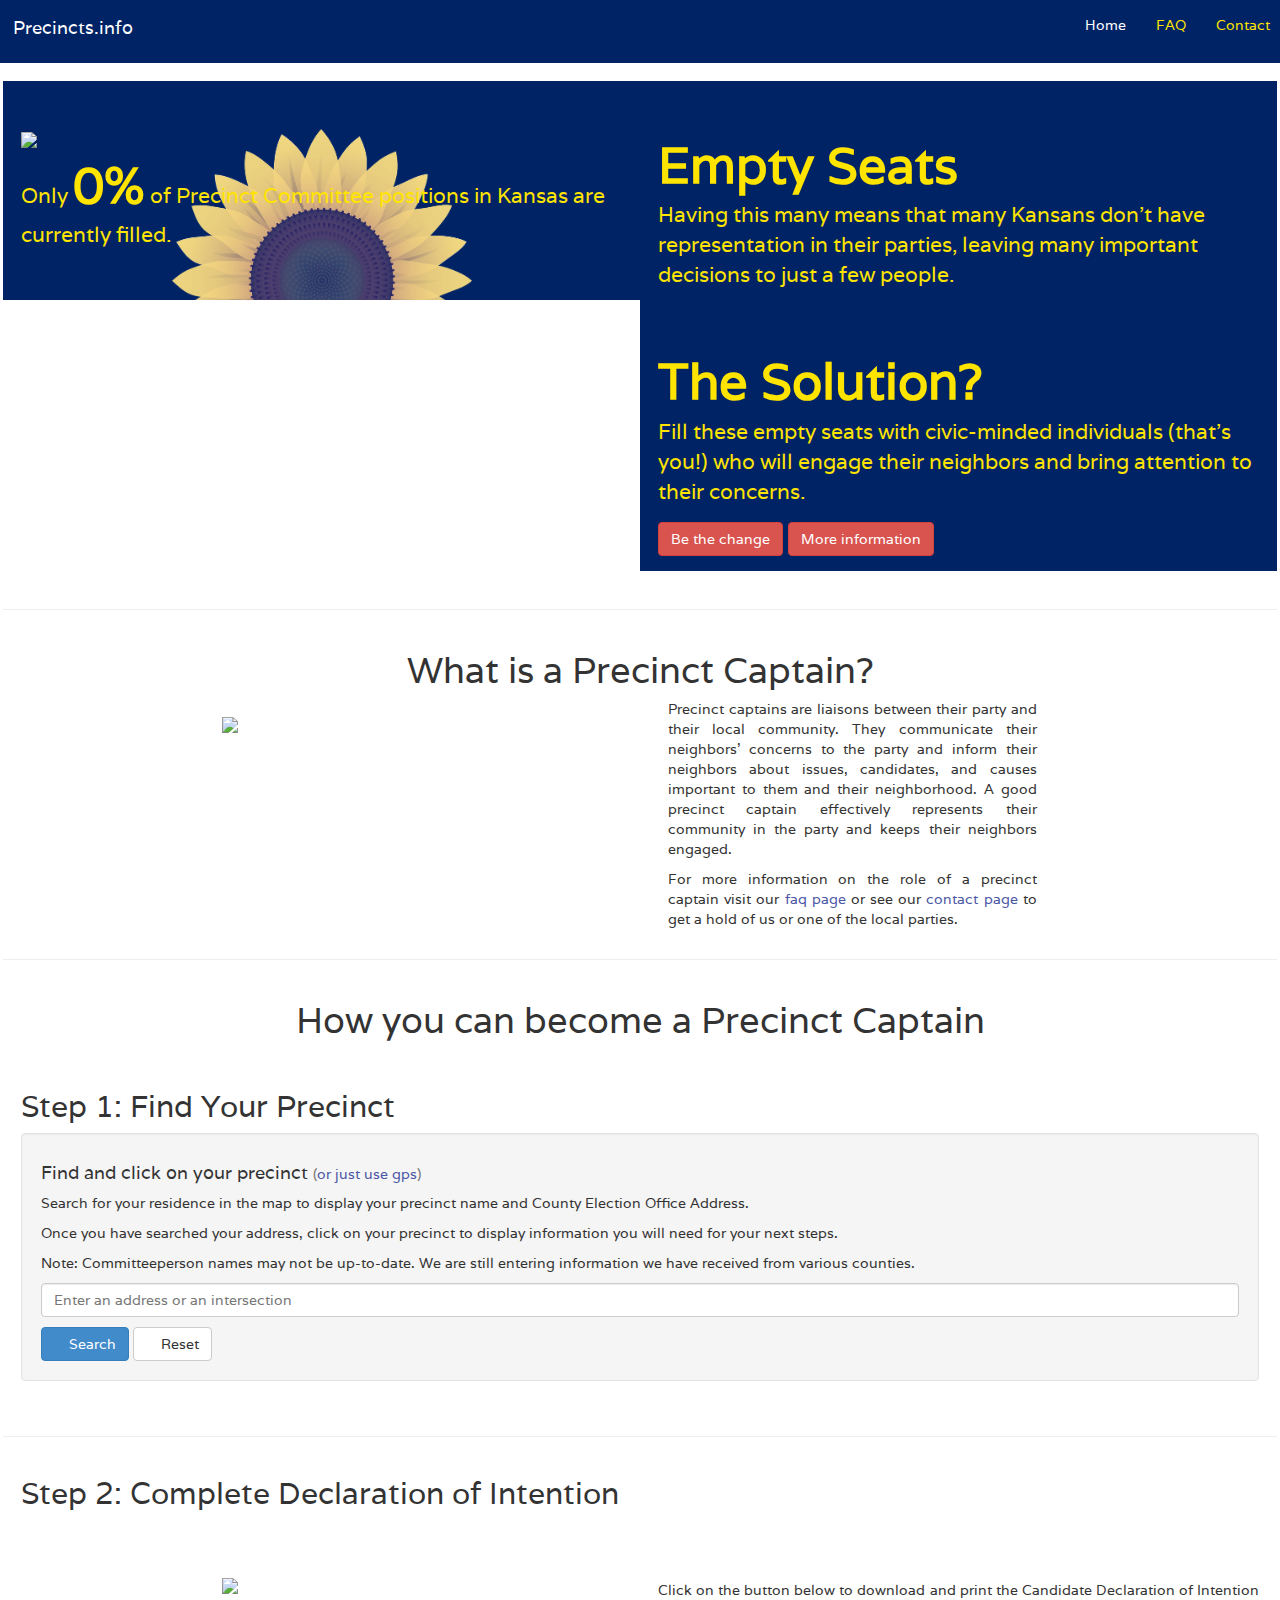
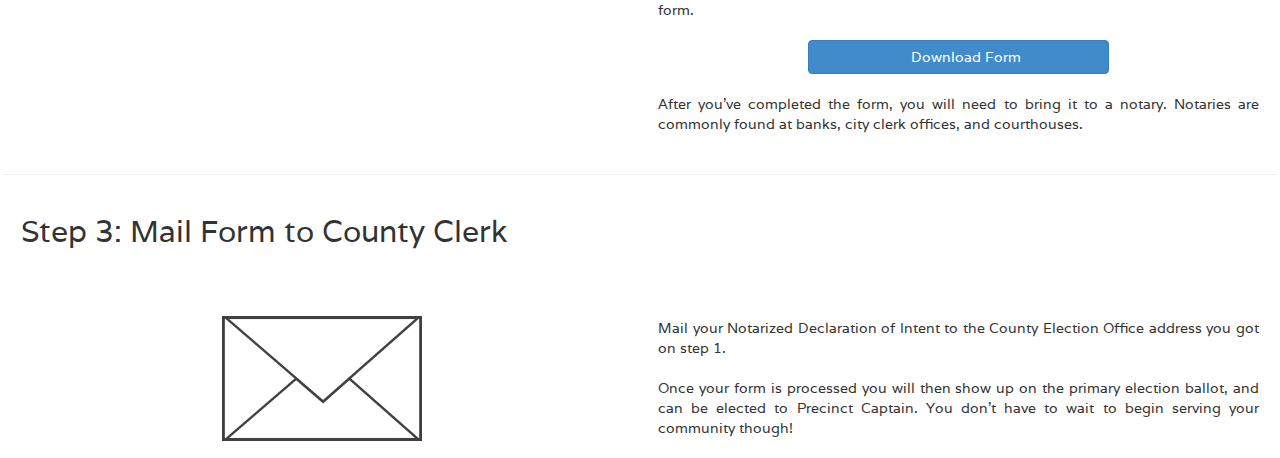
==== commit 0d808a13: "added note for Christizzle" ====
--- a/index.html
+++ b/index.html
@@ -92,6 +92,7 @@
             </h4>
             <p>Search for your residence in the map to display your precinct name and County Election Office Address.</p>
             <p>Once you have searched your address, click on your precinct to display information you will need for your next steps.</p>
+            <p>Note: Committeeperson names may not be up-to-date. We are still entering information we have received from various counties.</p>
             <p>
               <input class='form-control' id='search_address' placeholder='Enter an address or an intersection' type='text' />
             </p>
@@ -139,7 +140,7 @@
       </div>
       <div class="row">
         <div class="col-md-6" style="vertical-align:bottom">
-          <img class="img-responsive center-block row-leader" src="images/letter.png"></img>
+          <img style="padding-bottom:10px" class="img-responsive center-block row-leader" src="images/letter.png"></img>
         </div>
         <div class="col-md-6">
           <p class="how-to-text">Mail your Notarized Declaration of Intent to the County Election Office address you got on step 1.</p>
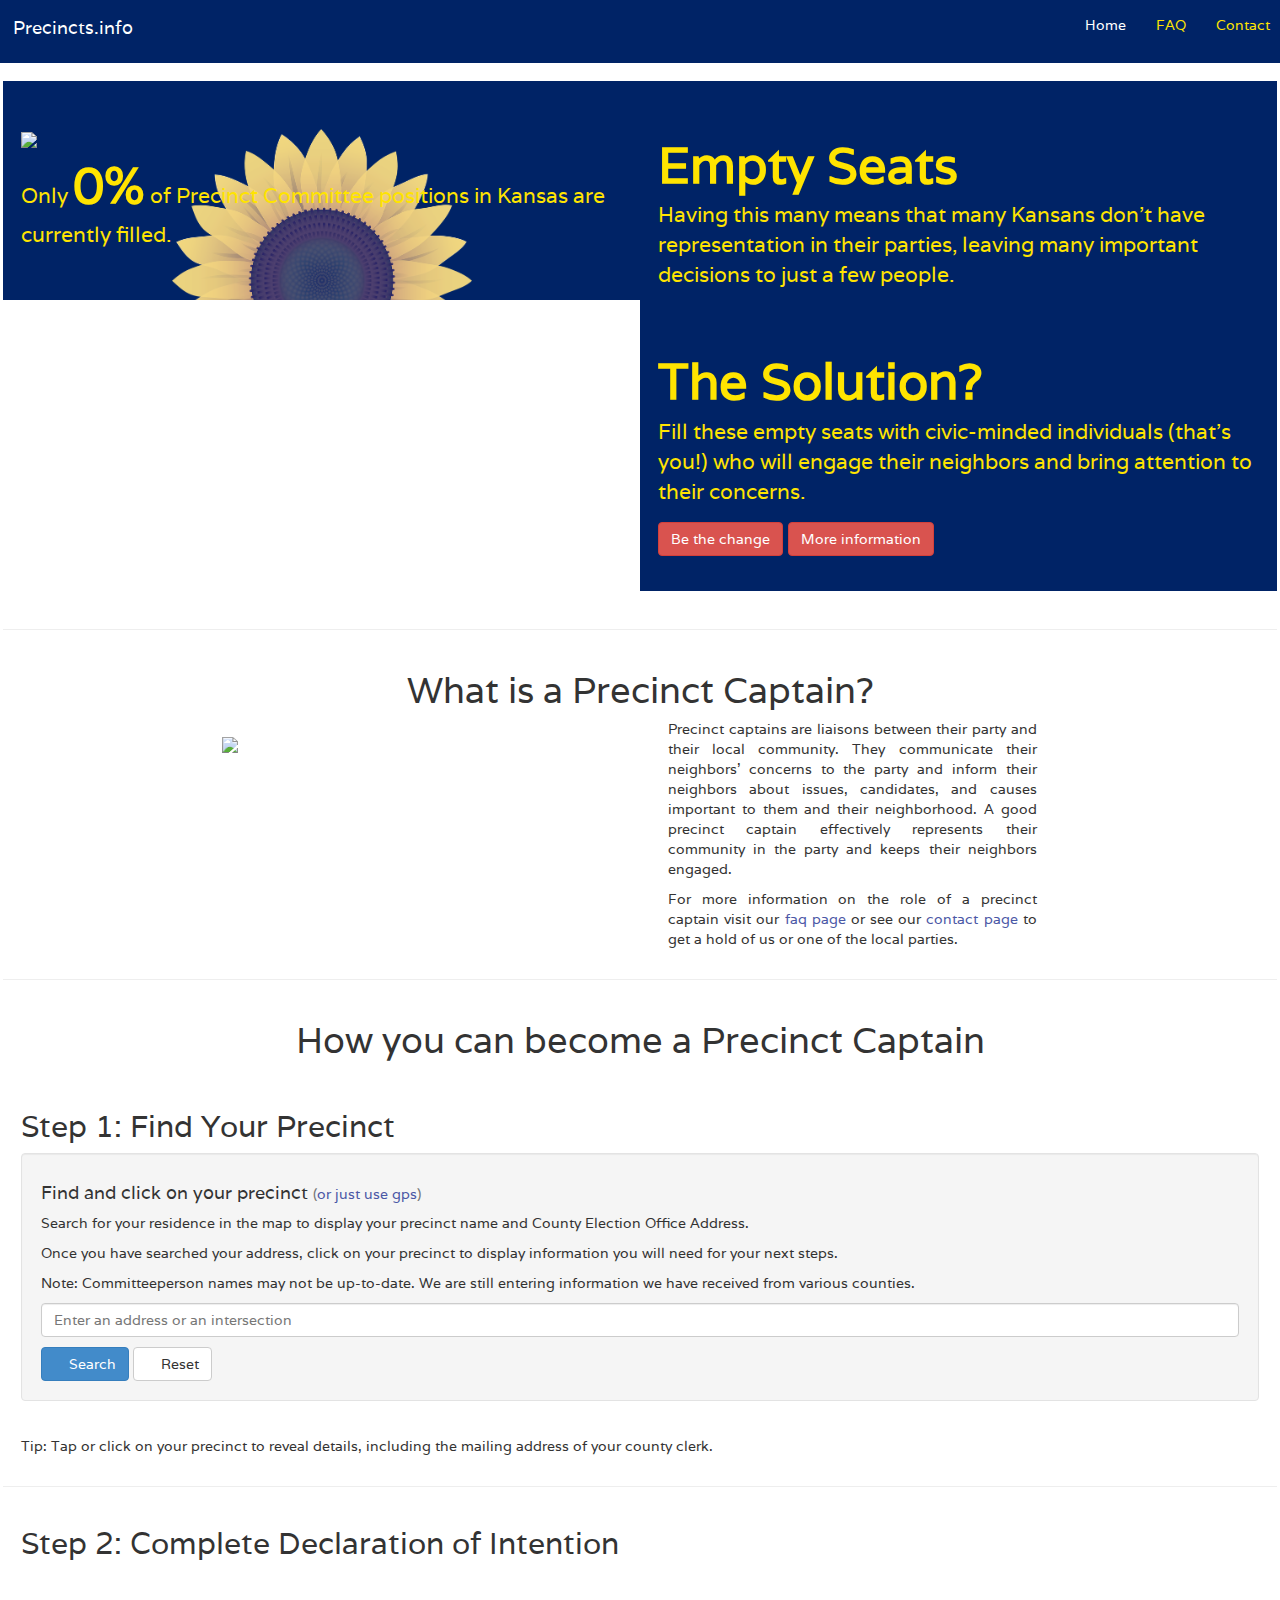
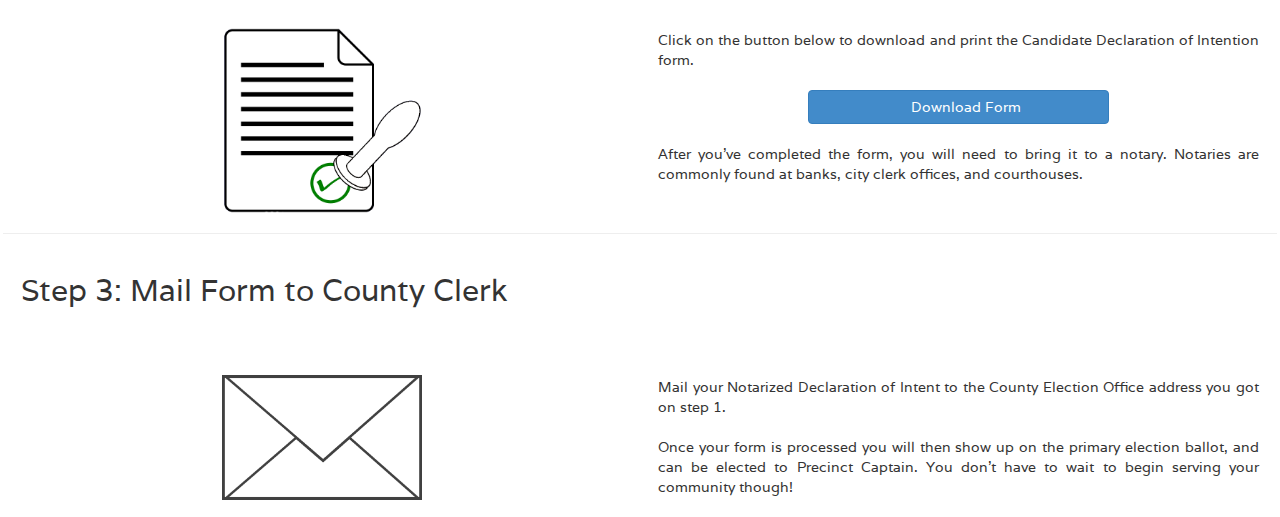
==== commit 186d3e99: "added new step 2 photo, map tip, and padding after buttons" ====
--- a/index.html
+++ b/index.html
@@ -56,7 +56,7 @@
             <p style="text-align:left">Having this many means that many Kansans don't have representation in their parties, leaving many important decisions to just a few people.</p><br><br>
             <strong>The Solution?</strong>
             <p style="text-align:left">Fill these empty seats with civic-minded individuals (that's you!) who will engage their neighbors and bring attention to their concerns.</p>
-            <p>
+            <p style="padding-bottom:20px">
               <a href='#action'><button type="button" class="btn btn-danger">Be the change</button></a>
               <a href='faq.html'><button type="button" class="btn btn-danger">More information</button></a>
             </p>
@@ -108,6 +108,7 @@
           </div>
           <div id='map_canvas'></div>
           <div class='spacer'> </div>
+          <p>Tip: Tap or click on your precinct to reveal details, including the mailing address of your county clerk.</p>
         </div>
       </div>
       <div class="row"><hr></div> <!-- Declaration of Intention Form -->
@@ -118,7 +119,7 @@
       </div>
       <div class="row">
         <div class="col-md-6">
-          <img class="img-responsive center-block row-leader" src="images/courthouse.png"></img>
+          <img class="img-responsive center-block row-leader" src="images/sealcleaned.png"></img>
         </div>
         <div class="col-md-6">
           <p class="how-to-text">Click on the button below to download and print the Candidate Declaration of Intention form.</p>
